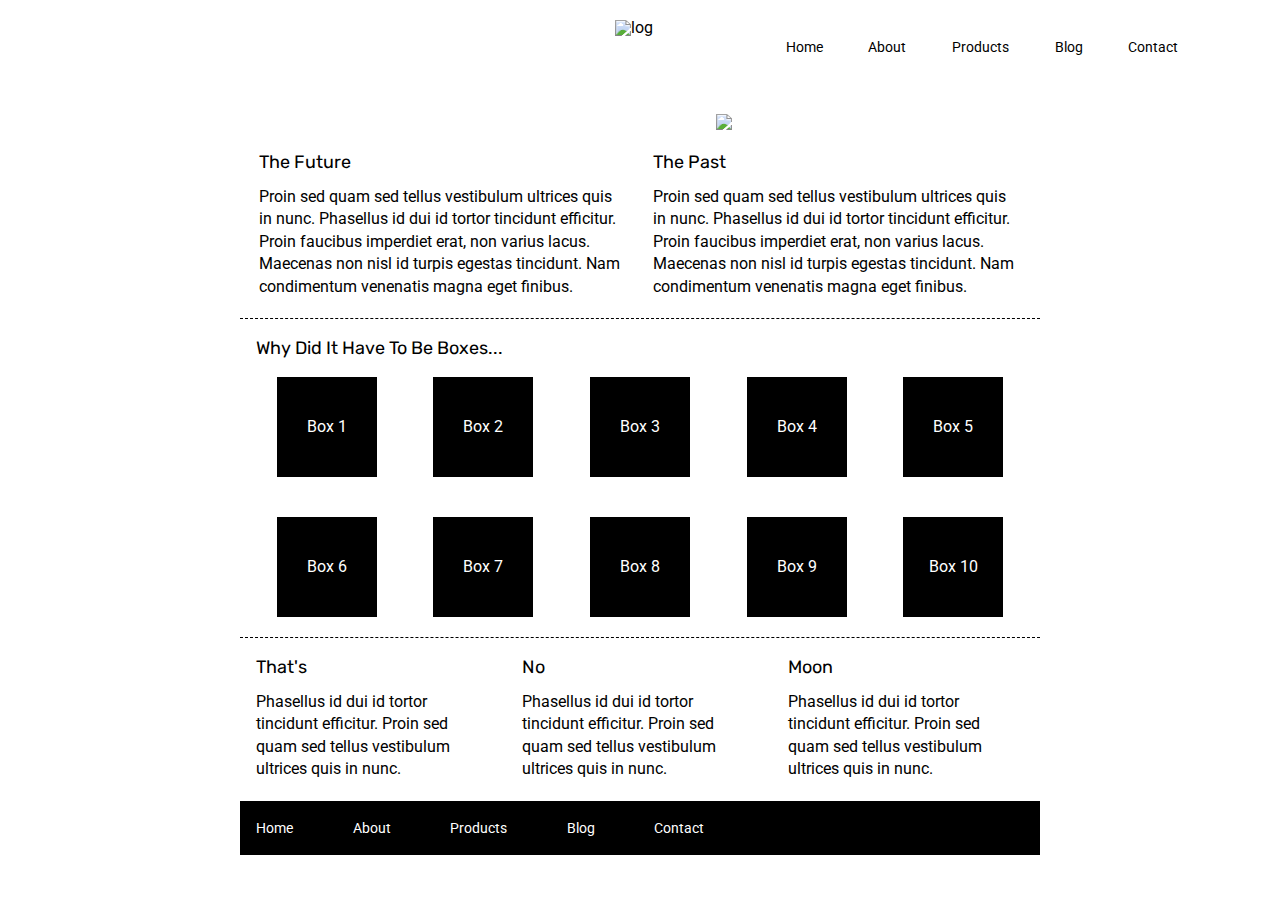
==== index.html @ 4e1f4d17 "Navbar & Upper Image Complete" ====
<!doctype html>

<html lang="en">

<head>
    <meta charset="utf-8">

    <title>Sprint Challenge - Home</title>

    <link href="https://fonts.googleapis.com/css?family=Roboto|Rubik" rel="stylesheet">
    <link rel="stylesheet" href="css/index.css">

</head>

<body>
    <header>
        <div class="navcontainer">
            <div class="navbar">
                <div class="logo">
                    <img src="img/lambda-black.png" alt="log">
                </div>
                <nav>
                    <a href="#">Home</a>
                    <a href="/about.html">About</a>
                    <a href="#">Products</a>
                    <a href="#">Blog</a>
                    <a href="#">Contact</a>
                </nav>
            </div>
        </div>
    </header>
    <div class="imagecontainer">
        <div class="upperimage">
            <img src="img/jumbo.jpg">
        </div>
    </div>
    <div class="container">

        <section class="top-content">
            <div class="text-container">
                <h2>The Future</h2>
                <p>Proin sed quam sed tellus vestibulum ultrices quis in nunc. Phasellus id dui id tortor tincidunt efficitur. Proin faucibus imperdiet erat, non varius lacus. Maecenas non nisl id turpis egestas tincidunt. Nam condimentum venenatis magna
                    eget finibus.</p>
            </div>
            <div class="text-container">
                <h2>The Past</h2>
                <p>Proin sed quam sed tellus vestibulum ultrices quis in nunc. Phasellus id dui id tortor tincidunt efficitur. Proin faucibus imperdiet erat, non varius lacus. Maecenas non nisl id turpis egestas tincidunt. Nam condimentum venenatis magna
                    eget finibus.</p>
            </div>
        </section>

        <section class="middle-content">

            <h2>Why Did It Have To Be Boxes...</h2>

            <div class="boxes">
                <div class="box">Box 1</div>
                <div class="box">Box 2</div>
                <div class="box">Box 3</div>
                <div class="box">Box 4</div>
                <div class="box">Box 5</div>
                <div class="box">Box 6</div>
                <div class="box">Box 7</div>
                <div class="box">Box 8</div>
                <div class="box">Box 9</div>
                <div class="box">Box 10</div>
            </div>

        </section>

        <section class="bottom-content">

            <div class="text-container">
                <h2>That's</h2>
                <p>Phasellus id dui id tortor tincidunt efficitur. Proin sed quam sed tellus vestibulum ultrices quis in nunc.</p>
            </div>
            <div class="text-container">
                <h2>No</h2>
                <p>Phasellus id dui id tortor tincidunt efficitur. Proin sed quam sed tellus vestibulum ultrices quis in nunc.</p>
            </div>
            <div class="text-container">
                <h2>Moon</h2>
                <p>Phasellus id dui id tortor tincidunt efficitur. Proin sed quam sed tellus vestibulum ultrices quis in nunc.</p>
            </div>

        </section>

        <footer>
            <nav>
                <a href="#">Home</a>
                <a href="#">About</a>
                <a href="#">Products</a>
                <a href="#">Blog</a>
                <a href="#">Contact</a>
            </nav>
        </footer>
    </div>
    <!-- container -->
</body>

</html>
---- css/index.css ----
/* http://meyerweb.com/eric/tools/css/reset/ 
   v2.0 | 20110126
   License: none (public domain)
*/

html,
body,
div,
span,
applet,
object,
iframe,
h1,
h2,
h3,
h4,
h5,
h6,
p,
blockquote,
pre,
a,
abbr,
acronym,
address,
big,
cite,
code,
del,
dfn,
em,
img,
ins,
kbd,
q,
s,
samp,
small,
strike,
strong,
sub,
sup,
tt,
var,
b,
u,
i,
center,
dl,
dt,
dd,
ol,
ul,
li,
fieldset,
form,
label,
legend,
table,
caption,
tbody,
tfoot,
thead,
tr,
th,
td,
article,
aside,
canvas,
details,
embed,
figure,
figcaption,
footer,
header,
hgroup,
menu,
nav,
output,
ruby,
section,
summary,
time,
mark,
audio,
video {
    margin: 0;
    padding: 0;
    border: 0;
    font-size: 100%;
    font: inherit;
    vertical-align: baseline;
}


/* HTML5 display-role reset for older browsers */

article,
aside,
details,
figcaption,
figure,
footer,
header,
hgroup,
menu,
nav,
section {
    display: block;
}

body {
    line-height: 1;
}

ol,
ul {
    list-style: none;
}

blockquote,
q {
    quotes: none;
}

blockquote:before,
blockquote:after,
q:before,
q:after {
    content: '';
    content: none;
}

table {
    border-collapse: collapse;
    border-spacing: 0;
}

* {
    box-sizing: border-box;
}

html,
body {
    height: 100%;
    font-family: 'Roboto', sans-serif;
}

h1,
h2,
h3,
h4,
h5 {
    font-size: 18px;
    margin-bottom: 15px;
    font-family: 'Rubik', sans-serif;
}

p {
    line-height: 1.4;
}

.container {
    width: 800px;
    margin: 0 auto;
}

.top-content {
    display: flex;
    flex-wrap: wrap;
    justify-content: space-evenly;
    margin-bottom: 20px;
    border-bottom: 1px dashed black;
}

.top-content .text-container {
    width: 48%;
    padding: 0 1%;
    padding-bottom: 20px;
}

.middle-content {
    margin-bottom: 20px;
    border-bottom: 1px dashed black;
}

.middle-content h2 {
    padding: 0 2%;
    margin-bottom: 0;
}

.middle-content .boxes {
    display: flex;
    flex-wrap: wrap;
    justify-content: space-evenly;
}

.middle-content .boxes .box {
    width: 12.5%;
    height: 100px;
    background: black;
    margin: 20px 2.5%;
    color: white;
    display: flex;
    align-items: center;
    justify-content: center;
}

.bottom-content {
    display: flex;
    margin: 0 2% 20px;
    justify-content: space-around;
}

.bottom-content .text-container {
    padding-right: 4%;
}

.bottom-content .text-container:last-child {
    padding-right: 0;
}

footer {
    width: 100%;
    background: black;
}

footer nav {
    width: 60%;
    display: flex;
    justify-content: space-between;
    align-items: center;
    padding: 20px 2%;
    font-size: 14px;
}

footer nav a {
    color: white;
    text-decoration: none;
}

.navcontainer {
    display: flex;
    width: 100%;
    justify-content: space-evenly;
    align-content: center;
}

.navbar {
    display: flex;
    justify-content: space-evenly;
    align-content: center;
}

.navbar nav {
    width: 60%;
    display: flex;
    width: 20%;
}

.navbar nav a {
    color: black;
    text-decoration: none;
    margin: 20px;
    padding: 20px 2%;
    font-size: 14px;
}

.navbar .logo {
    margin: 20px 20px 20px 240px;
}

.imagecontainer {
    display: flex;
    margin: 20px 20px 20px 240px;
    padding-right: 4%;
    justify-content: space-evenly;
    align-content: center;
}
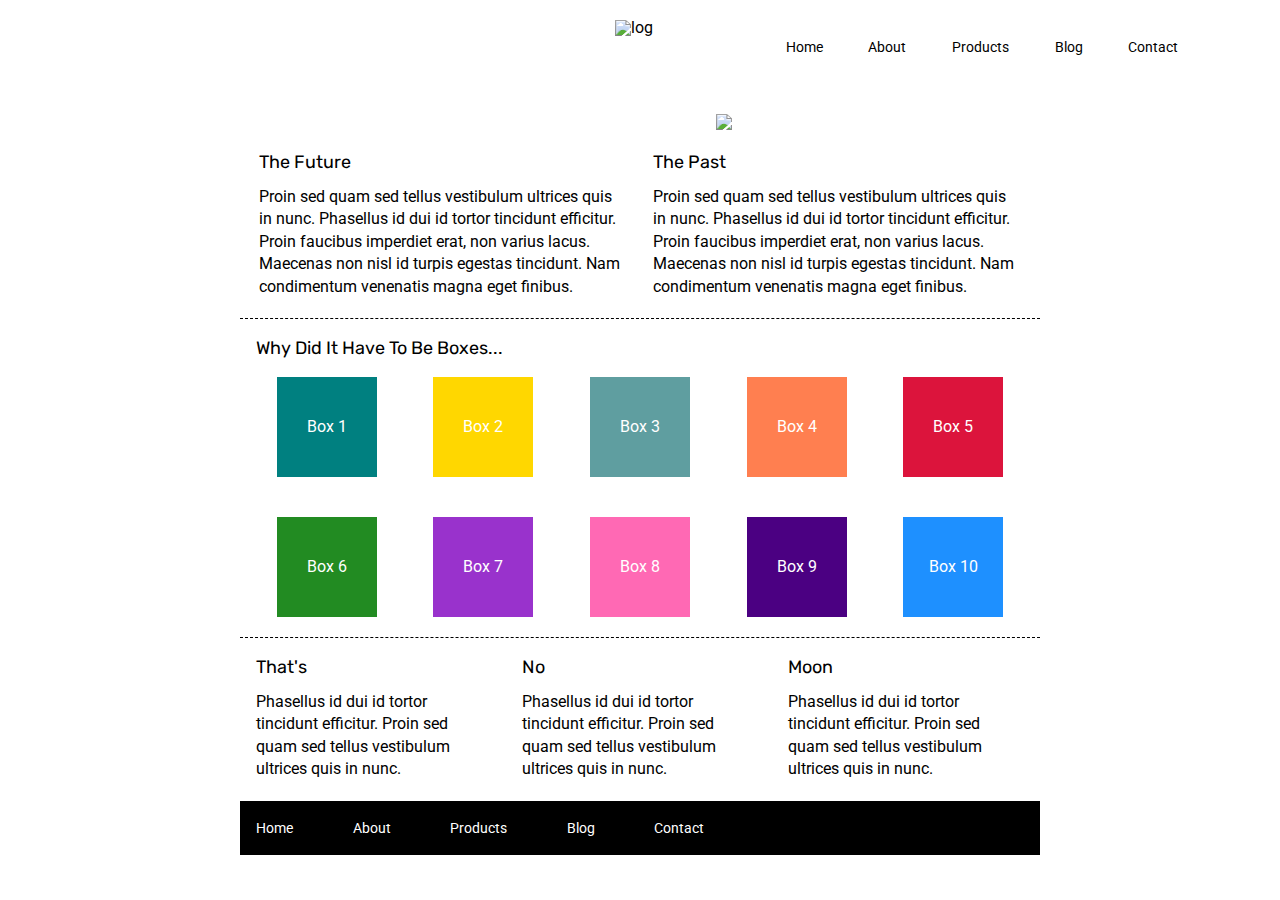
==== commit de7bb5e2: "Box Colorization Complete" ====
--- a/index.html
+++ b/index.html
@@ -54,16 +54,16 @@
             <h2>Why Did It Have To Be Boxes...</h2>
 
             <div class="boxes">
-                <div class="box">Box 1</div>
-                <div class="box">Box 2</div>
-                <div class="box">Box 3</div>
-                <div class="box">Box 4</div>
-                <div class="box">Box 5</div>
-                <div class="box">Box 6</div>
-                <div class="box">Box 7</div>
-                <div class="box">Box 8</div>
-                <div class="box">Box 9</div>
-                <div class="box">Box 10</div>
+                <div class="box box1">Box 1</div>
+                <div class="box box2">Box 2</div>
+                <div class="box box3">Box 3</div>
+                <div class="box box4">Box 4</div>
+                <div class="box box5">Box 5</div>
+                <div class="box box6">Box 6</div>
+                <div class="box box7">Box 7</div>
+                <div class="box box8">Box 8</div>
+                <div class="box box9">Box 9</div>
+                <div class="box box10">Box 10</div>
             </div>
 
         </section>
--- a/css/index.css
+++ b/css/index.css
@@ -276,4 +276,44 @@
     padding-right: 4%;
     justify-content: space-evenly;
     align-content: center;
+}
+
+.middle-content .boxes .box1 {
+    background-color: teal;
+}
+
+.middle-content .boxes .box2 {
+    background-color: gold;
+}
+
+.middle-content .boxes .box3 {
+    background-color: cadetblue;
+}
+
+.middle-content .boxes .box4 {
+    background-color: coral;
+}
+
+.middle-content .boxes .box5 {
+    background-color: crimson;
+}
+
+.middle-content .boxes .box6 {
+    background-color: forestgreen;
+}
+
+.middle-content .boxes .box7 {
+    background-color: darkorchid;
+}
+
+.middle-content .boxes .box8 {
+    background-color: hotpink;
+}
+
+.middle-content .boxes .box9 {
+    background-color: indigo;
+}
+
+.middle-content .boxes .box10 {
+    background-color: dodgerblue;
 }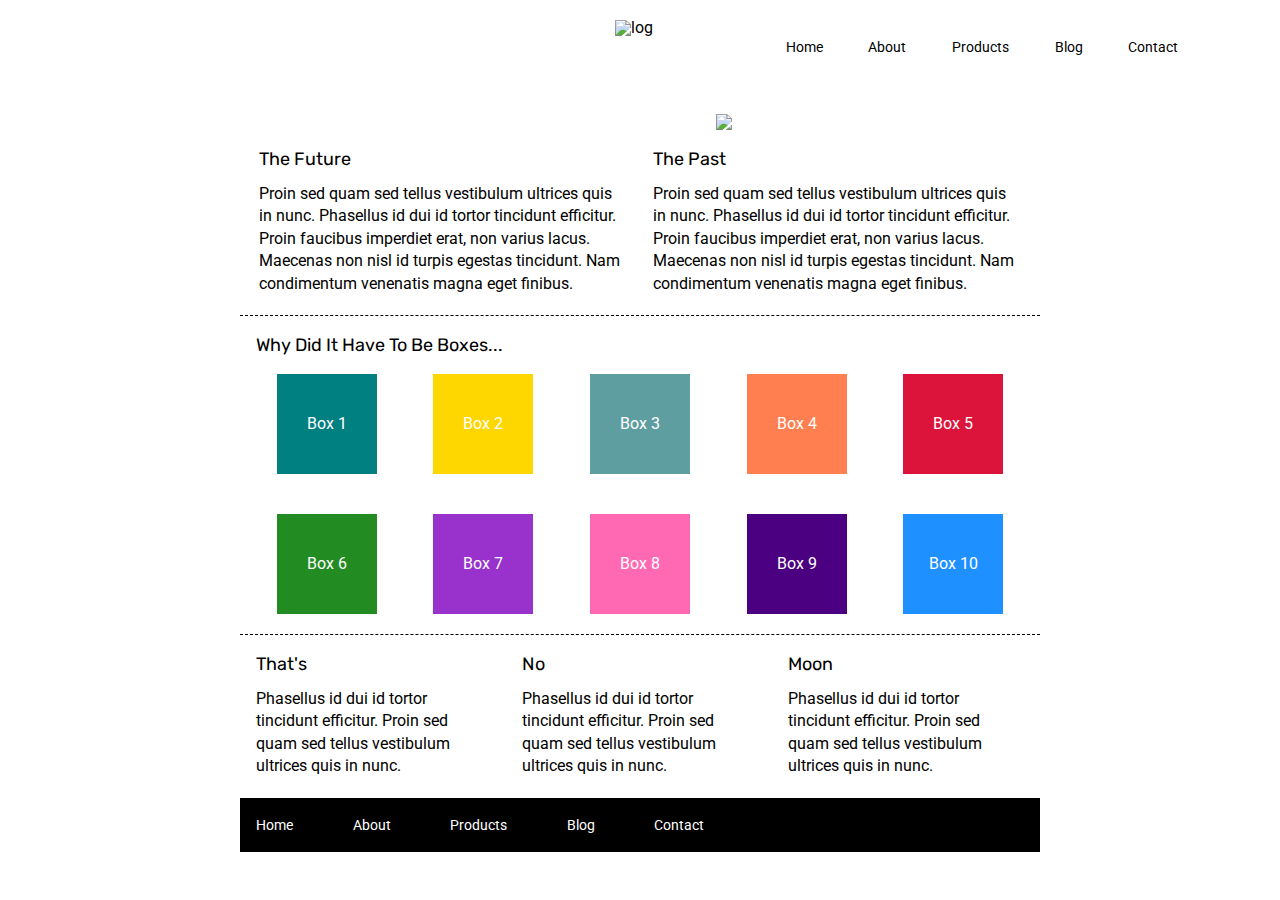
==== commit 570956fe: "About Page Complete" ====
--- a/index.html
+++ b/index.html
@@ -21,7 +21,7 @@
                 </div>
                 <nav>
                     <a href="#">Home</a>
-                    <a href="/about.html">About</a>
+                    <a href="about.html">About</a>
                     <a href="#">Products</a>
                     <a href="#">Blog</a>
                     <a href="#">Contact</a>
--- a/css/index.css
+++ b/css/index.css
@@ -316,4 +316,39 @@
 
 .middle-content .boxes .box10 {
     background-color: dodgerblue;
+}
+
+.upperimage {
+    display: flex;
+    justify-content: center;
+}
+
+hr {
+    border-top: 2px dotted black;
+}
+
+.contentmiddle {
+    display: flex;
+    flex-wrap: wrap;
+    margin: 20px 2%;
+    align-content: center;
+    justify-content: space-around;
+}
+
+.contentmiddle .itembox {
+    display: flex;
+    flex-direction: column;
+    justify-content: space-around;
+    width: 48%;
+    padding: 0 1%;
+    padding-bottom: 20px;
+    border-bottom: 2px dotted black;
+    margin: 20px 0px;
+}
+
+.lowercontent {
+    display: flex;
+    flex-direction: column;
+    justify-content: space-around;
+    margin: 20px 0px;
 }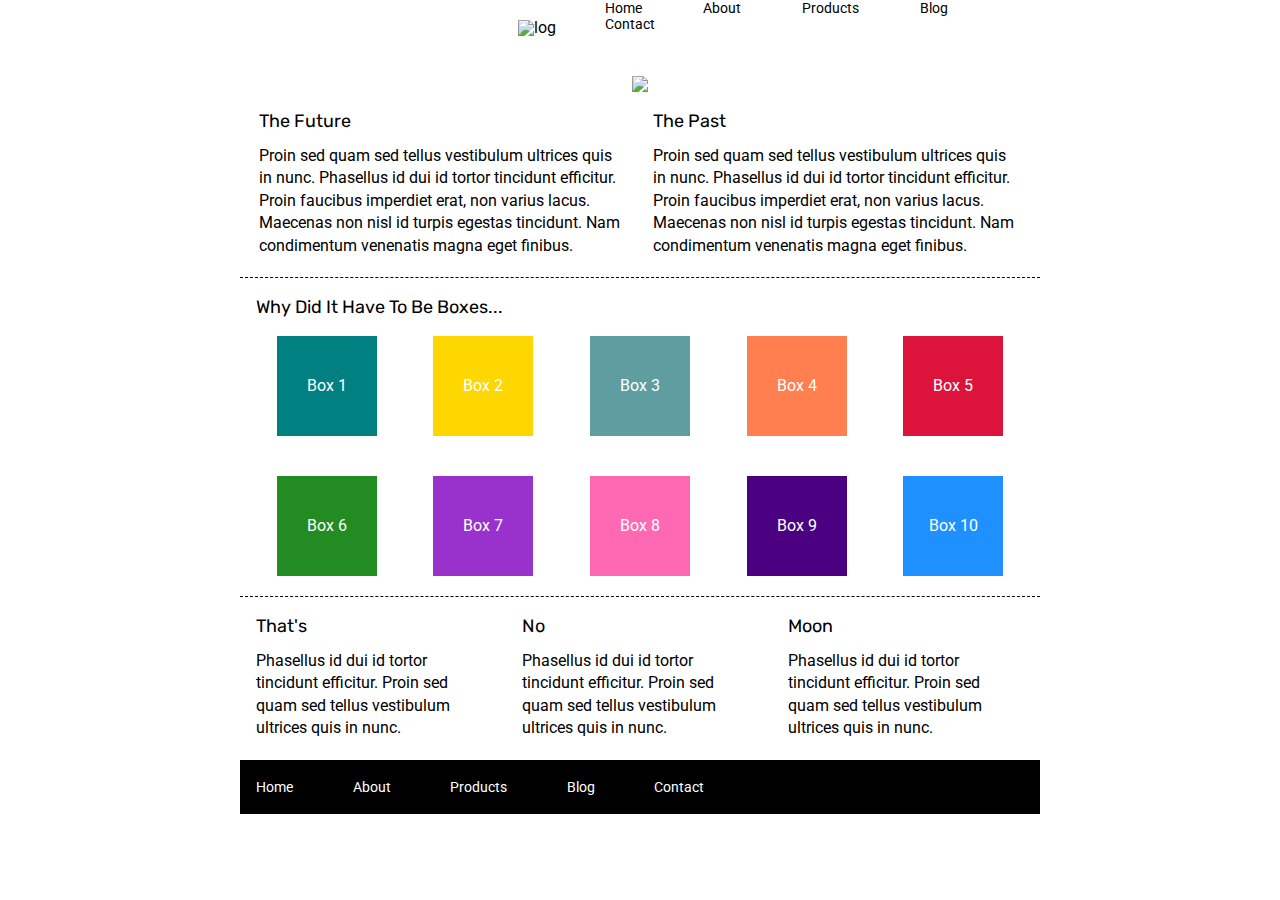
==== commit 17d286dc: "MVP Met" ====
--- a/index.html
+++ b/index.html
@@ -20,7 +20,7 @@
                     <img src="img/lambda-black.png" alt="log">
                 </div>
                 <nav>
-                    <a href="#">Home</a>
+                    <a href="index.html">Home</a>
                     <a href="about.html">About</a>
                     <a href="#">Products</a>
                     <a href="#">Blog</a>
@@ -29,10 +29,9 @@
             </div>
         </div>
     </header>
-    <div class="imagecontainer">
-        <div class="upperimage">
-            <img src="img/jumbo.jpg">
-        </div>
+
+    <div class="upperimage">
+        <img src="img/jumbo.jpg">
     </div>
     <div class="container">
 
--- a/css/index.css
+++ b/css/index.css
@@ -252,18 +252,13 @@
     align-content: center;
 }
 
-.navbar nav {
-    width: 60%;
-    display: flex;
-    width: 20%;
-}
-
 .navbar nav a {
     color: black;
     text-decoration: none;
     margin: 20px;
     padding: 20px 2%;
     font-size: 14px;
+    width: 80px;
 }
 
 .navbar .logo {
@@ -272,10 +267,8 @@
 
 .imagecontainer {
     display: flex;
-    margin: 20px 20px 20px 240px;
-    padding-right: 4%;
-    justify-content: space-evenly;
-    align-content: center;
+    justify-content: center;
+    margin: 20px 0px;
 }
 
 .middle-content .boxes .box1 {
@@ -321,10 +314,15 @@
 .upperimage {
     display: flex;
     justify-content: center;
+    margin: 20px;
 }
 
 hr {
     border-top: 2px dotted black;
+}
+
+.contenttop {
+    padding: 20px 2%;
 }
 
 .contentmiddle {
@@ -339,6 +337,7 @@
     display: flex;
     flex-direction: column;
     justify-content: space-around;
+    align-content: center;
     width: 48%;
     padding: 0 1%;
     padding-bottom: 20px;
@@ -346,9 +345,23 @@
     margin: 20px 0px;
 }
 
+.contentmiddle .itembox a {
+    display: flex;
+    justify-content: space-around;
+    align-items: center;
+    height: 50px;
+    width: 150px;
+    border: 1px solid black;
+    border-radius: 5px;
+    color: black;
+    text-decoration: none;
+    margin: 10px 0px;
+}
+
 .lowercontent {
     display: flex;
     flex-direction: column;
     justify-content: space-around;
     margin: 20px 0px;
+    padding: 20px 2%;
 }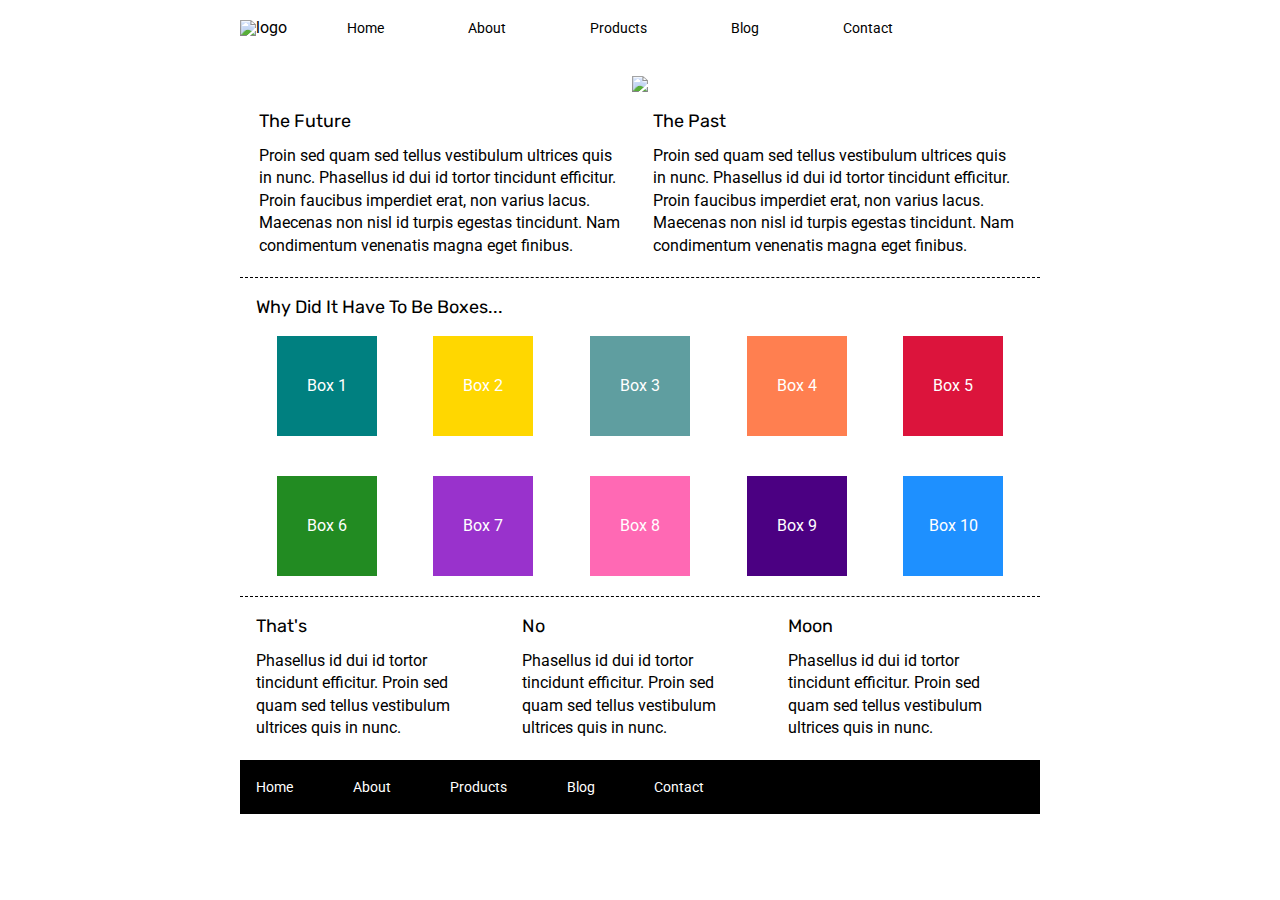
==== commit 7daafbd7: "MVP Met - refoctored alignment" ====
--- a/index.html
+++ b/index.html
@@ -17,7 +17,7 @@
         <div class="navcontainer">
             <div class="navbar">
                 <div class="logo">
-                    <img src="img/lambda-black.png" alt="log">
+                    <img src="img/lambda-black.png" alt="logo">
                 </div>
                 <nav>
                     <a href="index.html">Home</a>
--- a/css/index.css
+++ b/css/index.css
@@ -242,21 +242,20 @@
 .navcontainer {
     display: flex;
     width: 100%;
-    justify-content: space-evenly;
+    justify-content: space-between;
+}
+
+.navbar {
+    display: flex;
+    justify-content: space-between;
     align-content: center;
-}
-
-.navbar {
-    display: flex;
-    justify-content: space-evenly;
-    align-content: center;
+    align-items: center;
 }
 
 .navbar nav a {
     color: black;
     text-decoration: none;
-    margin: 20px;
-    padding: 20px 2%;
+    margin: 20px 40px;
     font-size: 14px;
     width: 80px;
 }
